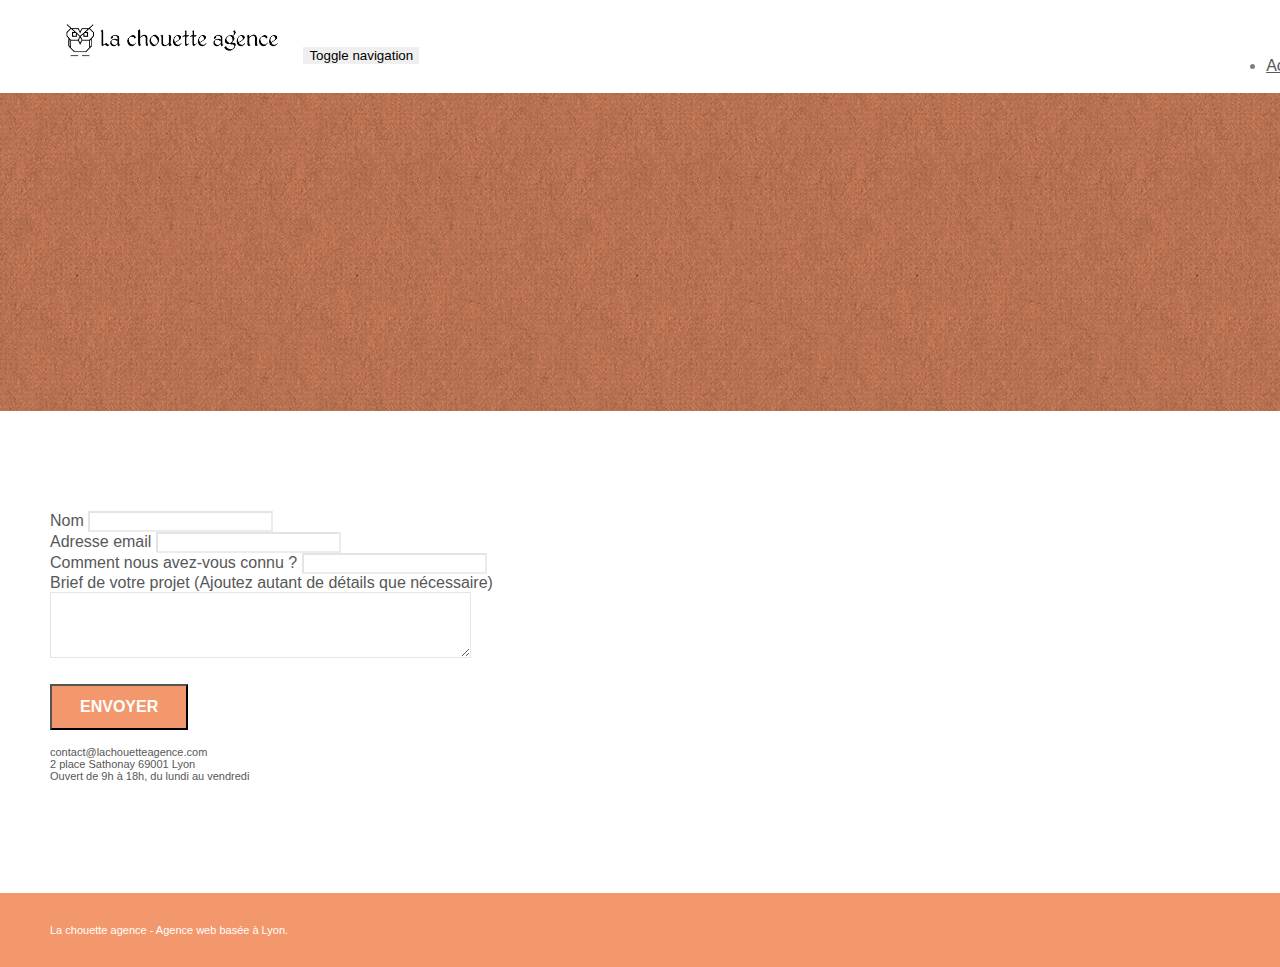
==== Contact.html @ 867f7c00 "Changement de titre de pages" ====
<!doctype html>
<html lang="fr">
<head>
    <meta charset="utf-8">
    <meta name="keywords" content="">
    <meta name="description" content="">
    <meta name="viewport" content="width=device-width, initial-scale=1.0, viewport-fit=cover">
    <link rel="shortcut icon" type="image/png" href="favicon.jpg">
    
	<link rel="stylesheet" type="text/css" href="./css/bootstrap.min.css">
	<link rel="stylesheet" type="text/css" href="style.css">
	<link rel="stylesheet" type="text/css" href="./css/font-awesome.min.css">
	<link rel="stylesheet" type="text/css" href="./css/et-line.min.css">
	
    
	<script src="./js/jquery-2.1.0.min.js"></script>
	<script src="./js/bootstrap.min.js"></script>
	<script src="./js/blocs.min.js"></script>
	<script src="./js/jqBootstrapValidation.js"></script>
	<script src="./js/formHandler.js"></script>
    <title>Contact</title>

    
<!-- Analytics -->
 
<!-- Analytics END -->
    
</head>
<body>
<!-- Principal conteneur -->
<div class="page-container">
    
<!-- bloc-0 -->
<div class="bloc bgc-white l-bloc " id="bloc-0">
	<div class="container bloc-sm">
		<nav class="navbar row">
			<div class="navbar-header">
				<a class="navbar-brand" href="index.html"><img src="img/la-chouette-agence.png" alt="atlanta web design logo" height="40" /></a>
				<button id="nav-toggle" type="button" class="ui-navbar-toggle navbar-toggle" data-toggle="collapse" data-target=".navbar-1">
					<span class="sr-only">Toggle navigation</span><span class="icon-bar"></span><span class="icon-bar"></span><span class="icon-bar"></span>
				</button>
			</div>
			<div class="collapse navbar-collapse navbar-1 special-dropdown-nav">
				<ul class="site-navigation nav navbar-nav">
					<li>
						<a href="index.html">Accueil</a>
					</li>
					<li>
					</li>
					<li>
						<a href="page2.html">page2 &gt;</a>
					</li>
				</ul>
			</div>
		</nav>
	</div>
</div>
<!-- bloc-0 END -->

<!-- bloc-6 -->
<div class="bloc bg-dots-bg bg-repeat bgc-atomic-tangerine d-bloc bloc-bg-texture texture-paper" id="bloc-6">
	<div class="container bloc-lg">
		<div class="row">
			<div class="col-sm-12">
				<h1 class="text-center hero-bloc-text tc-white">
					Parlons web design !
				</h1>
				<p class="text-center mg-lg tc-white tight-width-whitespace">
					Nous sommes ravis que vous souhaitiez collaborer avec notre agence.<br>
					Parlez-nous de votre projet en complétant le formulaire ci-dessous.
				</p>
			</div>
		</div>
	</div>
</div>
<!-- bloc-6 END -->

<!-- bloc-7 -->
<div class="bloc bgc-white l-bloc" id="bloc-7">
	<div class="container bloc-lg">
		<div class="row">
			<div class="col-sm-6">
				<form id="form_1" novalidate success-msg="Your message has been sent." fail-msg="Sorry it seems that our mail server is not responding, Sorry for the inconvenience!">
					<div class="form-group">
						<label>
							Nom
						</label>
						<input id="name" class="form-control" required />
					</div>
					<div class="form-group">
						<label>
							Adresse email
						</label>
						<input id="email" class="form-control" type="email" required />
					</div>
					<div class="form-group">
						<label>
							Comment nous avez-vous connu ?
						</label>
						<input class="form-control" type="email" required id="input_504" />
					</div>
					<div class="form-group">
						<label>
							Brief de votre projet (Ajoutez autant de détails que nécessaire)<br>
						</label><textarea id="message" class="form-control" rows="4" cols="50" required></textarea>
					</div> 
					<button class="bloc-button btn btn-lg btn-block cta-hero btn-atomic-tangerine" type="submit">
						Envoyer
					</button>
				</form>
			</div>
			<div class="col-sm-6">
				<p>
					contact@lachouetteagence.com<br>2 place Sathonay 69001 Lyon<br>Ouvert de 9h à 18h, du lundi au vendredi<br>
				</p>
			</div>
		</div>
	</div>
</div>
<!-- bloc-7 END -->

<!-- ScrollToTop Button -->
<a class="bloc-button btn btn-d scrollToTop" onclick="scrollToTarget('1')"><span class="fa fa-chevron-up"></span></a>
<!-- ScrollToTop Button END-->


<!-- Footer - bloc-8 -->
<div class="bloc bgc-atomic-tangerine d-bloc" id="bloc-8">
	<div class="container bloc-sm">
		<div class="row">
			<div class="col-sm-12">
				<p class="text-center white">
					La chouette agence - Agence web basée à Lyon.<br>
				</p>
				<div class="row row-no-gutters social">
					<div class="col-sm-3">
						<div class="text-center">
							<a class="social" href="index.html"><span class="fa fa-twitter icon-md"></span></a>
						</div>
					</div>
					<div class="col-sm-3">
						<div class="text-center">
							<a class="social" href="index.html"><span class="fa fa-facebook icon-md"></span></a>
						</div>
					</div>
					<div class="col-sm-3">
						<div class="text-center">
							<a class="social" href="index.html"><span class="fa fa-dribbble icon-md"></span></a>
						</div>
					</div>
					<div class="col-sm-3">
						<div class="text-center">
							<a class="social" href="index.html"><span class="fa fa-instagram icon-md"></span></a>
						</div>
					</div>
				</div>
			</div>
		</div>
	</div>
</div>
<!-- Footer - bloc-8 END -->

</div>
<!-- Principal conteneur END -->
    

</body>
</html>
---- style.css ----
body {
    margin: 0;
    padding: 0;
    background: #FFF;
    overflow-x: hidden;
    -webkit-font-smoothing: antialiased;
    -moz-osx-font-smoothing: grayscale;
}

a,
button {
    transition: all .3s ease-in-out;
    outline: none!important;
}

a:hover {
    text-decoration: none;
    cursor: pointer;
}

#page-loading-blocs-notifaction {
    position: fixed;
    top: 0;
    bottom: 0;
    width: 100%;
    z-index: 100000;
    background: #FFFFFF url("img/pageload-spinner.gif") no-repeat center center;
}

.bloc {
    width: 100%;
    clear: both;
    background: 50% 50% no-repeat;
    padding: 0 50px;
    -webkit-background-size: cover;
    -moz-background-size: cover;
    -o-background-size: cover;
    background-size: cover;
    position: relative;
}

.bloc .container {
    padding-left: 0;
    padding-right: 0;
}

.bloc-lg {
    padding: 100px 50px;
}

.bloc-md {
    padding: 50px;
}

.bloc-sm {
    padding: 20px 50px;
}

.bg-center,
.bg-l-edge,
.bg-r-edge,
.bg-t-edge,
.bg-b-edge,
.bg-tl-edge,
.bg-bl-edge,
.bg-tr-edge,
.bg-br-edge,
.bg-repeat {
    -webkit-background-size: auto!important;
    -moz-background-size: auto!important;
    -o-background-size: auto!important;
    background-size: auto!important;
}

.bg-repeat {
    background: repeat;
}

.bg-t-edge {
    background: top no-repeat;
}

.bloc-bg-texture::before {
    content: "";
    background-size: 2px 2px;
    position: absolute;
    top: 0;
    bottom: 0;
    left: 0;
    right: 0;
}

.texture-paper::before {
    background: url("img/texture-paper.png");
    background-size: 280px 280px;
}

.b-parallax {
    background-attachment: fixed;
}

.d-bloc {
    color: rgba(255, 255, 255, .7);
}

.d-bloc button:hover {
    color: rgba(255, 255, 255, .9);
}

.d-bloc .icon-round,
.d-bloc .icon-square,
.d-bloc .icon-rounded,
.d-bloc .icon-semi-rounded-a,
.d-bloc .icon-semi-rounded-b {
    border-color: rgba(255, 255, 255, .9);
}

.d-bloc .divider-h span {
    border-color: rgba(255, 255, 255, .2);
}

.d-bloc .a-btn,
.d-bloc .navbar a,
.d-bloc .navbar-brand,
.d-bloc a .icon-sm,
.d-bloc a .icon-md,
.d-bloc a .icon-lg,
.d-bloc a .icon-xl,
.d-bloc h1 a,
.d-bloc h2 a,
.d-bloc h3 a,
.d-bloc h4 a,
.d-bloc h5 a,
.d-bloc h6 a,
.d-bloc p a {
    color: rgba(255, 255, 255, .6);
}

.d-bloc .a-btn:hover,
.d-bloc .navbar a:hover,
.d-bloc .navbar-brand:hover,
.d-bloc a:hover .icon-sm,
.d-bloc a:hover .icon-md,
.d-bloc a:hover .icon-lg,
.d-bloc a:hover .icon-xl,
.d-bloc h1 a:hover,
.d-bloc h2 a:hover,
.d-bloc h3 a:hover,
.d-bloc h4 a:hover,
.d-bloc h5 a:hover,
.d-bloc h6 a:hover,
.d-bloc p a:hover {
    color: rgba(255, 255, 255, 1);
}

.d-bloc .navbar-toggle .icon-bar {
    background: rgba(255, 255, 255, 1);
}

.d-bloc .btn-wire,
.d-bloc .btn-wire:hover {
    color: rgba(255, 255, 255, 1);
    border-color: rgba(255, 255, 255, 1);
}

.d-bloc .panel {
    color: rgba(0, 0, 0, .5);
}

.d-bloc .panel button:hover {
    color: rgba(0, 0, 0, .7);
}

.d-bloc .panel icon {
    border-color: rgba(0, 0, 0, .7);
}

.d-bloc .panel .divider-h span {
    border-color: rgba(0, 0, 0, .1);
}

.d-bloc .panel .a-btn {
    color: rgba(0, 0, 0, .6);
}

.d-bloc .panel .a-btn:hover {
    color: rgba(0, 0, 0, 1);
}

.d-bloc .panel .btn-wire,
.d-bloc .panel .btn-wire:hover {
    color: rgba(0, 0, 0, .7);
    border-color: rgba(0, 0, 0, .3);
}

.d-bloc .panel,
.l-bloc {
    color: rgba(0, 0, 0, .5);
}

.d-bloc .panel button:hover,
.l-bloc button:hover {
    color: rgba(0, 0, 0, .7);
}

.l-bloc .icon-round,
.l-bloc .icon-square,
.l-bloc .icon-rounded,
.l-bloc .icon-semi-rounded-a,
.l-bloc .icon-semi-rounded-b {
    border-color: rgba(0, 0, 0, .7);
}

.d-bloc .panel .divider-h span,
.l-bloc .divider-h span {
    border-color: rgba(0, 0, 0, .1);
}

.d-bloc .panel .a-btn,
.l-bloc .a-btn,
.l-bloc .navbar a,
.l-bloc .navbar-brand,
.l-bloc a .icon-sm,
.l-bloc a .icon-md,
.l-bloc a .icon-lg,
.l-bloc a .icon-xl,
.l-bloc h1 a,
.l-bloc h2 a,
.l-bloc h3 a,
.l-bloc h4 a,
.l-bloc h5 a,
.l-bloc h6 a,
.l-bloc p a {
    color: rgba(0, 0, 0, .6);
}

.d-bloc .panel .a-btn:hover,
.l-bloc .a-btn:hover,
.l-bloc .navbar a:hover,
.l-bloc .navbar-brand:hover,
.l-bloc a:hover .icon-sm,
.l-bloc a:hover .icon-md,
.l-bloc a:hover .icon-lg,
.l-bloc a:hover .icon-xl,
.l-bloc h1 a:hover,
.l-bloc h2 a:hover,
.l-bloc h3 a:hover,
.l-bloc h4 a:hover,
.l-bloc h5 a:hover,
.l-bloc h6 a:hover,
.l-bloc p a:hover {
    color: rgba(0, 0, 0, 1);
}

.l-bloc .navbar-toggle .icon-bar {
    color: rgba(0, 0, 0, .6);
}

.d-bloc .panel .btn-wire,
.d-bloc .panel .btn-wire:hover,
.l-bloc .btn-wire,
.l-bloc .btn-wire:hover {
    color: rgba(0, 0, 0, .7);
    border-color: rgba(0, 0, 0, .3);
}

.voffset {
    margin-top: 30px;
}

.voffset-lg {
    margin-top: 80px;
}

.row-no-gutters {
    margin-right: 0;
    margin-left: 0;
}

.row.row-no-gutters > [class^="col-"],
.row.row-no-gutters > [class*=" col-"] {
    padding-right: 0;
    padding-left: 0;
}

#bloc-1-hero h1 {
    font-size: 32px;
}

.navbar {
    margin-bottom: 0;
    z-index: 1;
}

.navbar-brand {
    height: auto;
    padding: 3px 15px;
    font-size: 25px;
    font-weight: normal;
    font-weight: 600;
    line-height: 44px;
}

.navbar-brand img {
    max-height: 200px;
    margin: 0 5px 0 0;
    display: inline;
}

.navbar-brand img[src$=svg] {
    min-width: 100px;
}

.nav-center .navbar-brand img {
    margin: 0;
}

.navbar .nav {
    padding-top: 2px;
    margin-right: -16px;
    float: right;
    z-index: 1;
}

.nav > li {
    float: left;
    margin-top: 4px;
    font-size: 16px;
}

.navbar-nav .open .dropdown-menu > li > a {
    text-align: inherit;
}

.nav > li a:hover,
.nav > li a:focus {
    background: transparent;
}

.navbar-toggle {
    margin: 10px 10px 0 0;
    border: 0px;
}

.navbar-toggle:hover {
    background: transparent!important;
}

.navbar-toggle .icon-bar {
    background-color: rgba(0, 0, 0, .5);
    width: 26px;
}

.nav-invert .navbar .nav {
    float: left;
}

.nav-invert .navbar-header,
.nav-invert .navbar-brand {
    float: right;
    position: relative;
    z-index: 2;
}

@media (min-width: 768px) {
    .site-navigation {
        position: absolute;
        top: 50%;
        right: 20px;
        transform: translate(0, -50%);
        -webkit-transform: translateY(-50%);
    }
    .nav > li .dropdown-menu a,
    .nav > li .dropdown-menu a:hover {
        color: #484848;
    }
    .nav-invert .site-navigation {
        left: 0;
        right: 0;
    }
    .nav-center {
        text-align: center;
    }
    .nav-center .navbar-header {
        width: 100%;
    }
    .nav-center .navbar-header,
    .nav-center .navbar-brand,
    .nav-center .nav > li {
        float: none;
        display: inline-block;
    }
    .nav-center .site-navigation {
        position: relative;
        width: 100%;
        right: 0;
        margin-right: 0px;
        margin-top: 20px;
    }
    .nav-center.mini-nav .navbar-toggle {
        float: none;
        margin: 10px auto 0;
    }
}

.nav > li > .dropdown a {
    background: none!important;
    display: block;
    padding: 14px 15px;
}

nav .caret {
    margin: 0 5px;
}

.dropdown-menu .dropdown-menu {
    top: -8px;
    left: 100%;
}

.dropdown-menu .dropmenu-flow-right {
    top: 100%;
    left: 0;
    margin-left: -1px;
    border-top-left-radius: 0;
    border-top-right-radius: 0;
}

.dropdown-menu .dropdown span {
    border: 4px solid black;
    border-top-color: transparent;
    border-right-color: transparent;
    border-bottom-color: transparent;
    margin: 6px -5px 0 0!important;
    float: right;
}

.mg-md {
    margin-top: 10px;
    margin-bottom: 20px;
}

.mg-lg {
    margin-top: 10px;
    margin-bottom: 40px;
}

.btn {
    margin: 0 5px 5px 0;
}

.btn.pull-right {
    margin: 0 0 5px 5px;
}

.btn-d,
.btn-d:hover,
.btn-d:focus {
    color: #FFF;
    background: rgba(0, 0, 0, .3);
}

button {
    outline: none!important;
}

.btn-rd {
    border-radius: 40px;
}

.btn-clean {
    border: 1px solid rgba(0, 0, 0, .08);
    border-bottom-color: rgba(0, 0, 0, .1);
    text-shadow: 0 1px 0 rgba(0, 0, 1, .1);
    box-shadow: 0 1px 3px rgba(0, 0, 1, .25), inset 0 1px 0 0 rgba(255, 255, 255, .15);
}

.icon-md {
    font-size: 30px!important;
}

.icon-lg {
    font-size: 60px!important;
}

.sm-shadow {
    text-shadow: 0 1px 2px rgba(0, 0, 0, .3);
}

.panel-sq,
.panel-sq .panel-heading,
.panel-sq .panel-footer {
    border-radius: 0;
}

.panel-rd {
    border-radius: 30px;
}

.panel-rd .panel-heading {
    border-radius: 29px 29px 0 0;
}

.panel-rd .panel-footer {
    border-radius: 0 0 29px 29px;
}

.form-control {
    border-color: rgba(0, 0, 0, .1);
    box-shadow: none;
}

.scrollToTop {
    width: 40px;
    height: 40px;
    position: fixed;
    bottom: 20px;
    right: 20px;
    opacity: 0;
    z-index: 500;
    transition: all .3s ease-in-out;
}

.scrollToTop span {
    margin-top: 6px;
}

.showScrollTop {
    font-size: 14px;
    opacity: 1;
}

a[data-lightbox] {
    position: relative;
    display: block;
    text-align: center;
}

a[data-lightbox]:hover::before {
    content: "+";
    font-family: "HelveticaNeue-Light", "Helvetica Neue Light", "Helvetica Neue", Helvetica, Arial;
    font-size: 32px;
    width: 50px;
    height: 50px;
    margin-left: -25px;
    border-radius: 50%;
    background: rgba(0, 0, 0, .6);
    color: #FFF;
    font-weight: 100;
    z-index: 1;
    position: absolute;
    top: 50%;
    transform: translateY(-50%);
    -webkit-transform: translateY(-50%);
}

a[data-lightbox]:hover img {
    opacity: 0.6;
    -webkit-animation-fill-mode: none;
    animation-fill-mode: none;
}

#lightbox-modal {
    display: flex;
    align-items: center;
}

#lightbox-modal .modal-dialog {
    width: 90%;
    max-width: 900px;
    margin: 0 auto 0;
}

#lightbox-modal .modal-dialog img {
    max-height: 90vh;
    margin: 0 auto;
}

.lightbox-caption {
    padding: 20px;
    color: #FFF;
    background: rgba(0, 0, 0, .5);
    position: absolute;
    left: 15px;
    right: 15px;
    bottom: 5px;
}

.close-lightbox {
    color: #FFF;
    font-size: 30px;
    position: absolute;
    top: 20px;
    right: 20px;
    z-index: 20;
    background: rgba(0, 0, 0, .5);
    border: none;
    line-height: 30px;
    padding: 0 9px 5px;
    opacity: 0.3;
}

.close-lightbox:hover,
.next-lightbox:hover,
.prev-lightbox:hover {
    opacity: 1.0;
    color: #FFF;
}

.next-lightbox,
.prev-lightbox {
    font-size: 20px;
    color: rgba(255, 255, 255, .9);
    background: rgba(0, 0, 0, .5);
    transition: all .2s ease-in-out;
    position: absolute;
    top: 45%;
    z-index: 1;
    opacity: 0.4;
}

.next-lightbox {
    padding: 6px 8px 1px 13px;
    right: 25px;
}

.prev-lightbox {
    padding: 6px 13px 1px 10px;
    left: 25px;
}

.snapshot-lb .modal-body {
    padding-bottom: 45px;
}

.snapshot-lb .lightbox-caption {
    padding: 0;
    color: rgba(0, 0, 0, .5);
    background: none;
}

h1,
h2,
h3,
h4,
h5,
h6,
p,
label,
.btn,
a {
    font-family: "helvetica";
    font-weight: 400;
    color: #575757!important;
}

.container {
    max-width: 1000px;
}

.hero-bloc-text {
    font-size: 38px;
}

.hero-bloc-text-sub {
    font-size: 36px;
}

.statement-bloc-text {
    line-height: 26px;
    font-style: italic;
    font-size: 20px;
    text-align: center;
    font-weight: lighter;
    max-width: 520px;
    margin: auto auto auto auto;
}

p {
    font-size: 11px;
}

.tight-width-whitespace {
    max-width: 600px;
    margin: auto auto auto auto;
}

.h1 {
    font-size: 20px;
    font-family: "Open Sans";
}

.cta-hero {
    margin-top: 22px;
    color: #FFFFFF!important;
    text-transform: uppercase;
    padding: 12px 28px 12px 28px;
    font-size: 16px;
    font-weight: 700;
}

.social {
    max-width: 400px;
    margin: auto auto auto auto;
}

h2 {
    font-size: 22px;
    line-height: 1.4em;
}

h3 {
    font-size: 15px;
    text-transform: uppercase;
    font-weight: 700;
    color: #333333!important;
}

.med-width-whitespace {
    max-width: 800px;
    margin: auto auto auto auto;
    box-shadow: 0px 0px 0px #000000;
}

h1 {
    color: #333333!important;
}

h4 {
    color: #333333!important;
}

.icons {
    margin-bottom: 14px;
    margin-top: 24px;
}

.white {
    color: #FFFFFF!important;
}

.portfolio-thumb {
    margin-bottom: 24px;
}

.portfolio-row {
    margin-bottom: 44px;
    margin-top: 50px;
}

.avatar {
    box-shadow: 0px 4px 9px rgba(0, 0, 0, 0.3);
}

.black-background {
    background-color: rgba(165, 147, 99, 0.7);
    padding: 40px 40px 40px 40px;
}

.bold-link {
    font-weight: 900;
    text-decoration: underline!important;
}

.bgc-white {
    background-color: #FFFFFF;
}

.bgc-dark-slate-blue {
    background-color: #364577;
}

.bgc-atomic-tangerine {
    background-color: #F3976C;
}

.tc-white {
    color: #F3976C!important;
}

.btn-atomic-tangerine {
    background: #F3976C;
    color: #FFFFFF!important;
}

.btn-atomic-tangerine:hover {
    background: #c27956!important;
    color: #FFFFFF!important;
}

.ltc-white {
    color: #FFFFFF!important;
}

.ltc-white:hover {
    color: #cccccc!important;
}

.ltc-atomic-tangerine {
    color: #F3976C!important;
}

.ltc-atomic-tangerine:hover {
    color: #c27956!important;
}

.icon-dark-slate-blue {
    color: #364577!important;
    border-color: #364577!important;
}

.bg-dots-bg {
    background-image: url("img/dots-bg.png");
}

.bg-lines-h2-bg {
    background-image: url("img/lines-h2-bg.png");
}

.bg-banniere {
    background-image: url("img/la-chouette-agence-banniere.jpg");
}

.bg-presentation {
    background-image: url("img/image-de-presentation.bmp");
}

@media (max-width: 1024px) {
    .bloc {
        padding-left: 20px;
        padding-right: 20px;
    }
    .bloc.full-width-bloc,
    .bloc-tile-2.full-width-bloc .container,
    .bloc-tile-3.full-width-bloc .container,
    .bloc-tile-4.full-width-bloc .container {
        padding-left: 0;
        padding-right: 0;
    }
}

@media (max-width: 992px) and (min-width: 768px) {
    .navbar .nav {
        max-width: 80%
    }
    .nav-center.navbar .nav {
        max-width: 100%
    }
}

@media only screen and (min-device-width: 768px) and (max-device-width: 1024px) and (orientation: landscape) {
    .b-parallax {
        background-attachment: scroll;
    }
}

@media only screen and (min-device-width: 1024px) and (max-device-width: 1366px) and (-webkit-min-device-pixel-ratio: 1.5) {
    .b-parallax {
        background-attachment: scroll;
    }
}

@media (max-width: 991px) {
    .container {
        width: 100%;
    }
    .b-parallax {
        background-attachment: scroll;
    }
    .page-container,
    #hero-bloc {
        overflow-x: hidden;
        position: relative;
    }
    .bloc {
        padding-left: constant(safe-area-inset-left);
        padding-right: constant(safe-area-inset-right);
    }
    .bloc-group,
    .bloc-group .bloc {
        display: block;
        width: 100%;
    }
    .bloc-fill-screen .fill-bloc-top-edge,
    .bloc-fill-screen .fill-bloc-bottom-edge {
        padding: 0 20px;
        padding-left: constant(safe-area-inset-left);
        padding-right: constant(safe-area-inset-right);
    }
}

@media (max-width: 767px) {
    .page-container {
        overflow-x: hidden;
        position: relative;
    }
    h1,
    h2,
    h3,
    h4,
    h5,
    h6,
    p,
    #disqus_thread {
        padding-left: 10px!important;
        padding-right: 10px!important;
    }
    .b-parallax {
        background-attachment: scroll;
    }
    .navbar .nav {
        padding-top: 0;
        border-top: 1px solid rgba(0, 0, 0, .2);
        float: none!important;
    }
    .navbar.row {
        margin-left: 0;
        margin-right: 0;
    }
    .site-navigation {
        position: inherit;
        transform: none;
        -webkit-transform: none;
        -ms-transform: none;
    }
    .nav > li {
        margin-top: 0;
        border-bottom: 1px solid rgba(0, 0, 0, .1);
        background: rgba(0, 0, 0, .05);
        text-align: left;
        padding-left: 15px;
        width: 100%;
    }
    .nav > li:hover {
        background: rgba(0, 0, 0, .08);
    }
    .dropdown .dropdown a .caret {
        float: none;
        margin: 5px 0 0 10px!important;
        border: 4px solid black;
        border-bottom-color: transparent;
        border-right-color: transparent;
        border-left-color: transparent;
    }
    #hero-bloc .navbar .nav {
        background: rgba(0, 0, 0, .8);
    }
    #hero-bloc .navbar .nav a {
        color: rgba(255, 255, 255, .6);
    }
    .hero {
        padding: 50px 0;
    }
    .hero-nav {
        left: -1px;
        right: -1px;
    }
    .navbar-collapse {
        padding: 0;
        overflow-x: hidden;
        -webkit-box-shadow: none;
        box-shadow: none;
    }
    .navbar-brand img {
        max-height: 40px;
        width: auto;
    }
    .nav-invert .navbar-header {
        float: none;
        width: 100%;
    }
    .nav-invert .navbar-toggle {
        float: left;
        margin-left: 10px;
    }
    .bloc {
        padding-left: 0;
        padding-right: 0;
    }
    .bloc-xxl,
    .bloc-xl,
    .bloc-lg {
        padding: 40px 0;
    }
    .bloc-sm,
    .bloc-md {
        padding-left: 0;
        padding-right: 0;
    }
    .bloc-tile-2 .container,
    .bloc-tile-3 .container,
    .bloc-tile-4 .container,
    .bloc-fill-screen .fill-bloc-top-edge,
    .bloc-fill-screen .fill-bloc-bottom-edge {
        padding-left: 0;
        padding-right: 0;
    }
    .a-block {
        padding: 0 10px;
    }
    .btn-dwn {
        display: none;
    }
    .voffset {
        margin-top: 5px;
    }
    .voffset-md {
        margin-top: 20px;
    }
    .voffset-lg {
        margin-top: 30px;
    }
    form {
        padding: 5px;
    }
    .close-lightbox {
        display: inline-block;
    }
    .blocsapp-device-iphone5 {
        background-size: 216px 425px;
        padding-top: 60px;
        width: 216px;
        height: 425px;
    }
    .blocsapp-device-iphone5 img {
        width: 180px;
        height: 320px;
    }
}

@media (max-width: 400px) {
    .bloc {
        padding-left: 0;
        padding-right: 0;
    }
}

@media (max-width: 767px) {
    .bloc-mob-center-text {
        text-align: center;
    }
}
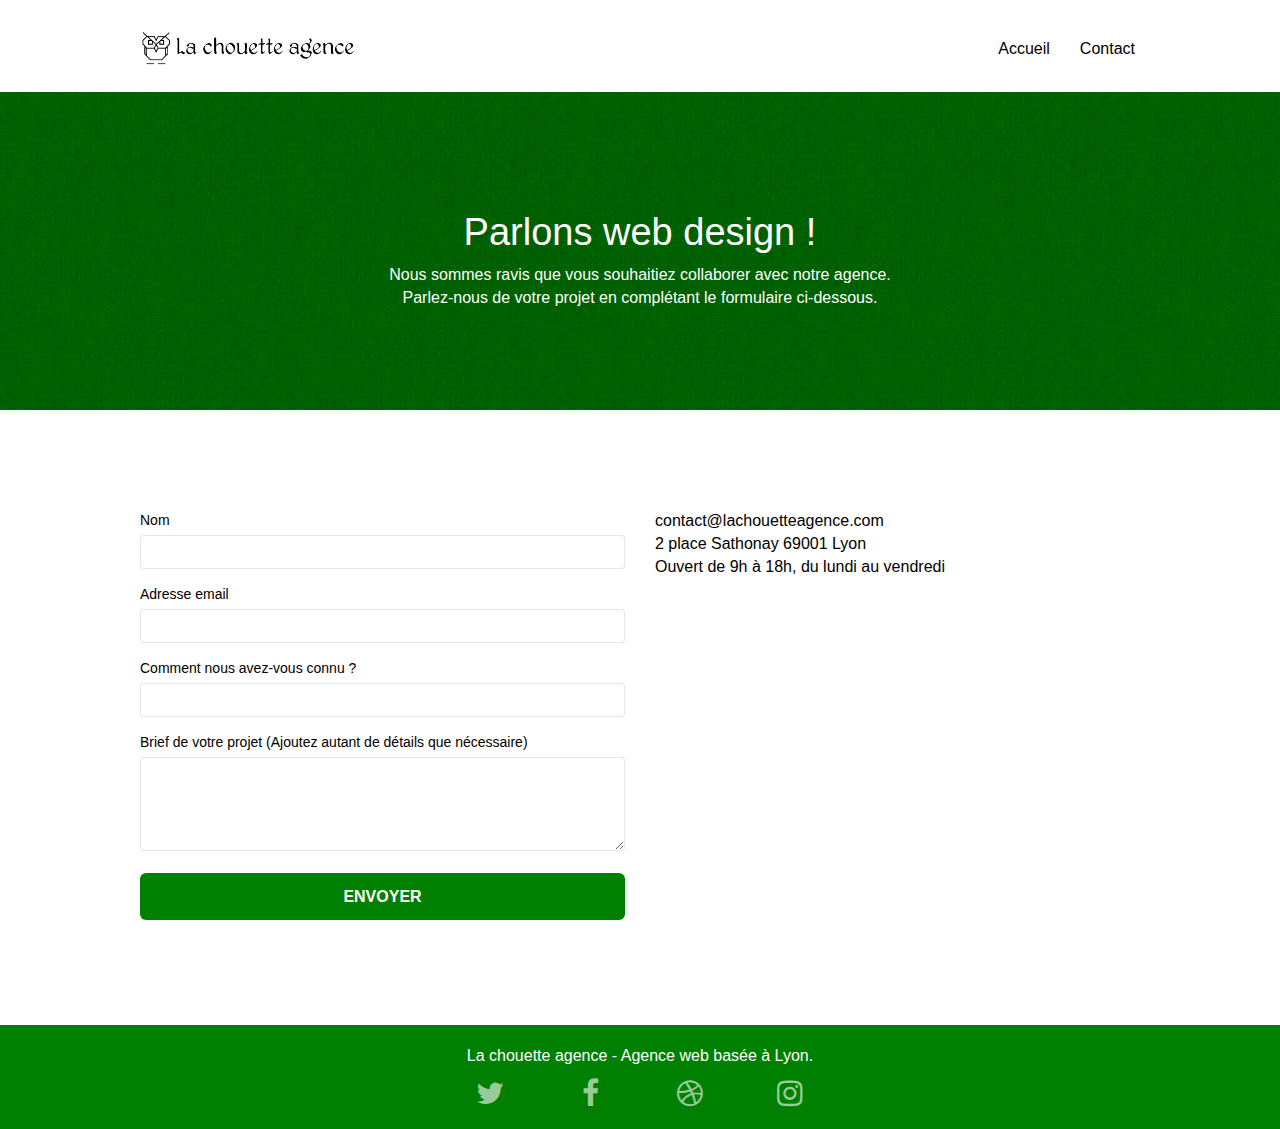
==== commit a072f0a8: "Erreurs au W3C corrigées" ====
--- a/Contact.html
+++ b/Contact.html
@@ -7,15 +7,15 @@
     <meta name="viewport" content="width=device-width, initial-scale=1.0, viewport-fit=cover">
     <link rel="shortcut icon" type="image/png" href="favicon.jpg">
     
-	<link rel="stylesheet" type="text/css" href="./css/bootstrap.min.css">
+	<link rel="stylesheet" type="text/css" href="./css/bootstrap.css">
 	<link rel="stylesheet" type="text/css" href="style.css">
-	<link rel="stylesheet" type="text/css" href="./css/font-awesome.min.css">
-	<link rel="stylesheet" type="text/css" href="./css/et-line.min.css">
+	<link rel="stylesheet" type="text/css" href="./css/font-awesome.css">
+	<link rel="stylesheet" type="text/css" href="./css/et-line.css">
 	
     
-	<script src="./js/jquery-2.1.0.min.js"></script>
-	<script src="./js/bootstrap.min.js"></script>
-	<script src="./js/blocs.min.js"></script>
+	<script src="./js/jquery-2.1.0.js"></script>
+	<script src="./js/bootstrap.js"></script>
+	<script src="./js/blocs.js"></script>
 	<script src="./js/jqBootstrapValidation.js"></script>
 	<script src="./js/formHandler.js"></script>
     <title>Contact</title>
@@ -30,12 +30,11 @@
 <!-- Principal conteneur -->
 <div class="page-container">
     
-<!-- bloc-0 -->
 <div class="bloc bgc-white l-bloc " id="bloc-0">
 	<div class="container bloc-sm">
 		<nav class="navbar row">
 			<div class="navbar-header">
-				<a class="navbar-brand" href="index.html"><img src="img/la-chouette-agence.png" alt="atlanta web design logo" height="40" /></a>
+				<a class="navbar-brand" href="index.html"><img src="img/la-chouette-agence.png" alt="paris web design logo agence web meilleure agence" height="40" /></a>
 				<button id="nav-toggle" type="button" class="ui-navbar-toggle navbar-toggle" data-toggle="collapse" data-target=".navbar-1">
 					<span class="sr-only">Toggle navigation</span><span class="icon-bar"></span><span class="icon-bar"></span><span class="icon-bar"></span>
 				</button>
@@ -48,7 +47,7 @@
 					<li>
 					</li>
 					<li>
-						<a href="page2.html">page2 &gt;</a>
+						<a href="Contact.html">Contact</a>
 					</li>
 				</ul>
 			</div>
@@ -80,7 +79,7 @@
 	<div class="container bloc-lg">
 		<div class="row">
 			<div class="col-sm-6">
-				<form id="form_1" novalidate success-msg="Your message has been sent." fail-msg="Sorry it seems that our mail server is not responding, Sorry for the inconvenience!">
+				<form id="form_1" novalidate>
 					<div class="form-group">
 						<label>
 							Nom
--- a/style.css
+++ b/style.css
@@ -3,8 +3,6 @@
     padding: 0;
     background: #FFF;
     overflow-x: hidden;
-    -webkit-font-smoothing: antialiased;
-    -moz-osx-font-smoothing: grayscale;
 }
 
 a,
@@ -32,9 +30,6 @@
     clear: both;
     background: 50% 50% no-repeat;
     padding: 0 50px;
-    -webkit-background-size: cover;
-    -moz-background-size: cover;
-    -o-background-size: cover;
     background-size: cover;
     position: relative;
 }
@@ -66,9 +61,6 @@
 .bg-tr-edge,
 .bg-br-edge,
 .bg-repeat {
-    -webkit-background-size: auto!important;
-    -moz-background-size: auto!important;
-    -o-background-size: auto!important;
     background-size: auto!important;
 }
 
@@ -195,7 +187,7 @@
 
 .d-bloc .panel,
 .l-bloc {
-    color: rgba(0, 0, 0, .5);
+    color: black;
 }
 
 .d-bloc .panel button:hover,
@@ -368,7 +360,6 @@
         top: 50%;
         right: 20px;
         transform: translate(0, -50%);
-        -webkit-transform: translateY(-50%);
     }
     .nav > li .dropdown-menu a,
     .nav > li .dropdown-menu a:hover {
@@ -551,12 +542,10 @@
     position: absolute;
     top: 50%;
     transform: translateY(-50%);
-    -webkit-transform: translateY(-50%);
 }
 
 a[data-lightbox]:hover img {
     opacity: 0.6;
-    -webkit-animation-fill-mode: none;
     animation-fill-mode: none;
 }
 
@@ -651,7 +640,7 @@
 a {
     font-family: "helvetica";
     font-weight: 400;
-    color: #575757!important;
+    color: black!important;
 }
 
 .container {
@@ -677,7 +666,7 @@
 }
 
 p {
-    font-size: 11px;
+    font-size: 16px;
 }
 
 .tight-width-whitespace {
@@ -692,7 +681,7 @@
 
 .cta-hero {
     margin-top: 22px;
-    color: #FFFFFF!important;
+    color: black!important;
     text-transform: uppercase;
     padding: 12px 28px 12px 28px;
     font-size: 16px;
@@ -736,7 +725,7 @@
 }
 
 .white {
-    color: #FFFFFF!important;
+    color: white!important;
 }
 
 .portfolio-thumb {
@@ -753,7 +742,7 @@
 }
 
 .black-background {
-    background-color: rgba(165, 147, 99, 0.7);
+    background-color: darkgreen;
     padding: 40px 40px 40px 40px;
 }
 
@@ -771,15 +760,15 @@
 }
 
 .bgc-atomic-tangerine {
-    background-color: #F3976C;
+    background-color: green;
 }
 
 .tc-white {
-    color: #F3976C!important;
+    color: white!important;
 }
 
 .btn-atomic-tangerine {
-    background: #F3976C;
+    background: green;
     color: #FFFFFF!important;
 }
 
@@ -822,7 +811,7 @@
 }
 
 .bg-presentation {
-    background-image: url("img/image-de-presentation.bmp");
+    background-image: url("img/image-de-presentation.jpg");
 }
 
 @media (max-width: 1024px) {
@@ -848,13 +837,13 @@
     }
 }
 
-@media only screen and (min-device-width: 768px) and (max-device-width: 1024px) and (orientation: landscape) {
+@media only screen and (min-width: 768px) and (max-width: 1024px) and (orientation: landscape) {
     .b-parallax {
         background-attachment: scroll;
     }
 }
 
-@media only screen and (min-device-width: 1024px) and (max-device-width: 1366px) and (-webkit-min-device-pixel-ratio: 1.5) {
+@media only screen and (min-width: 1024px) and (max-width: 1366px) {
     .b-parallax {
         background-attachment: scroll;
     }
@@ -872,10 +861,6 @@
         overflow-x: hidden;
         position: relative;
     }
-    .bloc {
-        padding-left: constant(safe-area-inset-left);
-        padding-right: constant(safe-area-inset-right);
-    }
     .bloc-group,
     .bloc-group .bloc {
         display: block;
@@ -884,8 +869,6 @@
     .bloc-fill-screen .fill-bloc-top-edge,
     .bloc-fill-screen .fill-bloc-bottom-edge {
         padding: 0 20px;
-        padding-left: constant(safe-area-inset-left);
-        padding-right: constant(safe-area-inset-right);
     }
 }
 
@@ -920,8 +903,6 @@
     .site-navigation {
         position: inherit;
         transform: none;
-        -webkit-transform: none;
-        -ms-transform: none;
     }
     .nav > li {
         margin-top: 0;
@@ -958,7 +939,6 @@
     .navbar-collapse {
         padding: 0;
         overflow-x: hidden;
-        -webkit-box-shadow: none;
         box-shadow: none;
     }
     .navbar-brand img {
--- a/css/et-line.css
+++ b/css/et-line.css
@@ -0,0 +1,519 @@
+@font-face {
+    font-family: et-line;
+    src: url(../fonts/et-line.eot);
+    src: url(../fonts/et-line.eot?#iefix) format('embedded-opentype'), url(../fonts/et-line.woff) format('woff'), url(../fonts/et-line.ttf) format('truetype'), url(../fonts/et-line.svg#et-line) format('svg');
+    font-weight: 400;
+    font-style: normal
+}
+
+.et-icon-adjustments,
+.et-icon-alarmclock,
+.et-icon-anchor,
+.et-icon-aperture,
+.et-icon-attachment,
+.et-icon-bargraph,
+.et-icon-basket,
+.et-icon-beaker,
+.et-icon-bike,
+.et-icon-book-open,
+.et-icon-briefcase,
+.et-icon-browser,
+.et-icon-calendar,
+.et-icon-camera,
+.et-icon-caution,
+.et-icon-chat,
+.et-icon-circle-compass,
+.et-icon-clipboard,
+.et-icon-clock,
+.et-icon-cloud,
+.et-icon-compass,
+.et-icon-desktop,
+.et-icon-dial,
+.et-icon-document,
+.et-icon-documents,
+.et-icon-download,
+.et-icon-dribbble,
+.et-icon-edit,
+.et-icon-envelope,
+.et-icon-expand,
+.et-icon-facebook,
+.et-icon-flag,
+.et-icon-focus,
+.et-icon-gears,
+.et-icon-genius,
+.et-icon-gift,
+.et-icon-global,
+.et-icon-globe,
+.et-icon-googleplus,
+.et-icon-grid,
+.et-icon-happy,
+.et-icon-hazardous,
+.et-icon-heart,
+.et-icon-hotairballoon,
+.et-icon-hourglass,
+.et-icon-key,
+.et-icon-laptop,
+.et-icon-layers,
+.et-icon-lifesaver,
+.et-icon-lightbulb,
+.et-icon-linegraph,
+.et-icon-linkedin,
+.et-icon-lock,
+.et-icon-magnifying-glass,
+.et-icon-map,
+.et-icon-map-pin,
+.et-icon-megaphone,
+.et-icon-mic,
+.et-icon-mobile,
+.et-icon-newspaper,
+.et-icon-notebook,
+.et-icon-paintbrush,
+.et-icon-paperclip,
+.et-icon-pencil,
+.et-icon-phone,
+.et-icon-picture,
+.et-icon-pictures,
+.et-icon-piechart,
+.et-icon-presentation,
+.et-icon-pricetags,
+.et-icon-printer,
+.et-icon-profile-female,
+.et-icon-profile-male,
+.et-icon-puzzle,
+.et-icon-quote,
+.et-icon-recycle,
+.et-icon-refresh,
+.et-icon-ribbon,
+.et-icon-rss,
+.et-icon-sad,
+.et-icon-scissors,
+.et-icon-scope,
+.et-icon-search,
+.et-icon-shield,
+.et-icon-speedometer,
+.et-icon-strategy,
+.et-icon-streetsign,
+.et-icon-tablet,
+.et-icon-target,
+.et-icon-telescope,
+.et-icon-toolbox,
+.et-icon-tools,
+.et-icon-tools-2,
+.et-icon-trophy,
+.et-icon-tumblr,
+.et-icon-twitter,
+.et-icon-upload,
+.et-icon-video,
+.et-icon-wallet,
+.et-icon-wine {
+    font-family: et-line;
+    speak: none;
+    font-style: normal;
+    font-weight: 400;
+    font-variant: normal;
+    text-transform: none;
+    line-height: 1;
+    -webkit-font-smoothing: antialiased;
+    -moz-osx-font-smoothing: grayscale;
+    display: inline-block
+}
+
+.et-icon-mobile:before {
+    content: "\e000"
+}
+
+.et-icon-laptop:before {
+    content: "\e001"
+}
+
+.et-icon-desktop:before {
+    content: "\e002"
+}
+
+.et-icon-tablet:before {
+    content: "\e003"
+}
+
+.et-icon-phone:before {
+    content: "\e004"
+}
+
+.et-icon-document:before {
+    content: "\e005"
+}
+
+.et-icon-documents:before {
+    content: "\e006"
+}
+
+.et-icon-search:before {
+    content: "\e007"
+}
+
+.et-icon-clipboard:before {
+    content: "\e008"
+}
+
+.et-icon-newspaper:before {
+    content: "\e009"
+}
+
+.et-icon-notebook:before {
+    content: "\e00a"
+}
+
+.et-icon-book-open:before {
+    content: "\e00b"
+}
+
+.et-icon-browser:before {
+    content: "\e00c"
+}
+
+.et-icon-calendar:before {
+    content: "\e00d"
+}
+
+.et-icon-presentation:before {
+    content: "\e00e"
+}
+
+.et-icon-picture:before {
+    content: "\e00f"
+}
+
+.et-icon-pictures:before {
+    content: "\e010"
+}
+
+.et-icon-video:before {
+    content: "\e011"
+}
+
+.et-icon-camera:before {
+    content: "\e012"
+}
+
+.et-icon-printer:before {
+    content: "\e013"
+}
+
+.et-icon-toolbox:before {
+    content: "\e014"
+}
+
+.et-icon-briefcase:before {
+    content: "\e015"
+}
+
+.et-icon-wallet:before {
+    content: "\e016"
+}
+
+.et-icon-gift:before {
+    content: "\e017"
+}
+
+.et-icon-bargraph:before {
+    content: "\e018"
+}
+
+.et-icon-grid:before {
+    content: "\e019"
+}
+
+.et-icon-expand:before {
+    content: "\e01a"
+}
+
+.et-icon-focus:before {
+    content: "\e01b"
+}
+
+.et-icon-edit:before {
+    content: "\e01c"
+}
+
+.et-icon-adjustments:before {
+    content: "\e01d"
+}
+
+.et-icon-ribbon:before {
+    content: "\e01e"
+}
+
+.et-icon-hourglass:before {
+    content: "\e01f"
+}
+
+.et-icon-lock:before {
+    content: "\e020"
+}
+
+.et-icon-megaphone:before {
+    content: "\e021"
+}
+
+.et-icon-shield:before {
+    content: "\e022"
+}
+
+.et-icon-trophy:before {
+    content: "\e023"
+}
+
+.et-icon-flag:before {
+    content: "\e024"
+}
+
+.et-icon-map:before {
+    content: "\e025"
+}
+
+.et-icon-puzzle:before {
+    content: "\e026"
+}
+
+.et-icon-basket:before {
+    content: "\e027"
+}
+
+.et-icon-envelope:before {
+    content: "\e028"
+}
+
+.et-icon-streetsign:before {
+    content: "\e029"
+}
+
+.et-icon-telescope:before {
+    content: "\e02a"
+}
+
+.et-icon-gears:before {
+    content: "\e02b"
+}
+
+.et-icon-key:before {
+    content: "\e02c"
+}
+
+.et-icon-paperclip:before {
+    content: "\e02d"
+}
+
+.et-icon-attachment:before {
+    content: "\e02e"
+}
+
+.et-icon-pricetags:before {
+    content: "\e02f"
+}
+
+.et-icon-lightbulb:before {
+    content: "\e030"
+}
+
+.et-icon-layers:before {
+    content: "\e031"
+}
+
+.et-icon-pencil:before {
+    content: "\e032"
+}
+
+.et-icon-tools:before {
+    content: "\e033"
+}
+
+.et-icon-tools-2:before {
+    content: "\e034"
+}
+
+.et-icon-scissors:before {
+    content: "\e035"
+}
+
+.et-icon-paintbrush:before {
+    content: "\e036"
+}
+
+.et-icon-magnifying-glass:before {
+    content: "\e037"
+}
+
+.et-icon-circle-compass:before {
+    content: "\e038"
+}
+
+.et-icon-linegraph:before {
+    content: "\e039"
+}
+
+.et-icon-mic:before {
+    content: "\e03a"
+}
+
+.et-icon-strategy:before {
+    content: "\e03b"
+}
+
+.et-icon-beaker:before {
+    content: "\e03c"
+}
+
+.et-icon-caution:before {
+    content: "\e03d"
+}
+
+.et-icon-recycle:before {
+    content: "\e03e"
+}
+
+.et-icon-anchor:before {
+    content: "\e03f"
+}
+
+.et-icon-profile-male:before {
+    content: "\e040"
+}
+
+.et-icon-profile-female:before {
+    content: "\e041"
+}
+
+.et-icon-bike:before {
+    content: "\e042"
+}
+
+.et-icon-wine:before {
+    content: "\e043"
+}
+
+.et-icon-hotairballoon:before {
+    content: "\e044"
+}
+
+.et-icon-globe:before {
+    content: "\e045"
+}
+
+.et-icon-genius:before {
+    content: "\e046"
+}
+
+.et-icon-map-pin:before {
+    content: "\e047"
+}
+
+.et-icon-dial:before {
+    content: "\e048"
+}
+
+.et-icon-chat:before {
+    content: "\e049"
+}
+
+.et-icon-heart:before {
+    content: "\e04a"
+}
+
+.et-icon-cloud:before {
+    content: "\e04b"
+}
+
+.et-icon-upload:before {
+    content: "\e04c"
+}
+
+.et-icon-download:before {
+    content: "\e04d"
+}
+
+.et-icon-target:before {
+    content: "\e04e"
+}
+
+.et-icon-hazardous:before {
+    content: "\e04f"
+}
+
+.et-icon-piechart:before {
+    content: "\e050"
+}
+
+.et-icon-speedometer:before {
+    content: "\e051"
+}
+
+.et-icon-global:before {
+    content: "\e052"
+}
+
+.et-icon-compass:before {
+    content: "\e053"
+}
+
+.et-icon-lifesaver:before {
+    content: "\e054"
+}
+
+.et-icon-clock:before {
+    content: "\e055"
+}
+
+.et-icon-aperture:before {
+    content: "\e056"
+}
+
+.et-icon-quote:before {
+    content: "\e057"
+}
+
+.et-icon-scope:before {
+    content: "\e058"
+}
+
+.et-icon-alarmclock:before {
+    content: "\e059"
+}
+
+.et-icon-refresh:before {
+    content: "\e05a"
+}
+
+.et-icon-happy:before {
+    content: "\e05b"
+}
+
+.et-icon-sad:before {
+    content: "\e05c"
+}
+
+.et-icon-facebook:before {
+    content: "\e05d"
+}
+
+.et-icon-twitter:before {
+    content: "\e05e"
+}
+
+.et-icon-googleplus:before {
+    content: "\e05f"
+}
+
+.et-icon-rss:before {
+    content: "\e060"
+}
+
+.et-icon-tumblr:before {
+    content: "\e061"
+}
+
+.et-icon-linkedin:before {
+    content: "\e062"
+}
+
+.et-icon-dribbble:before {
+    content: "\e063"
+}